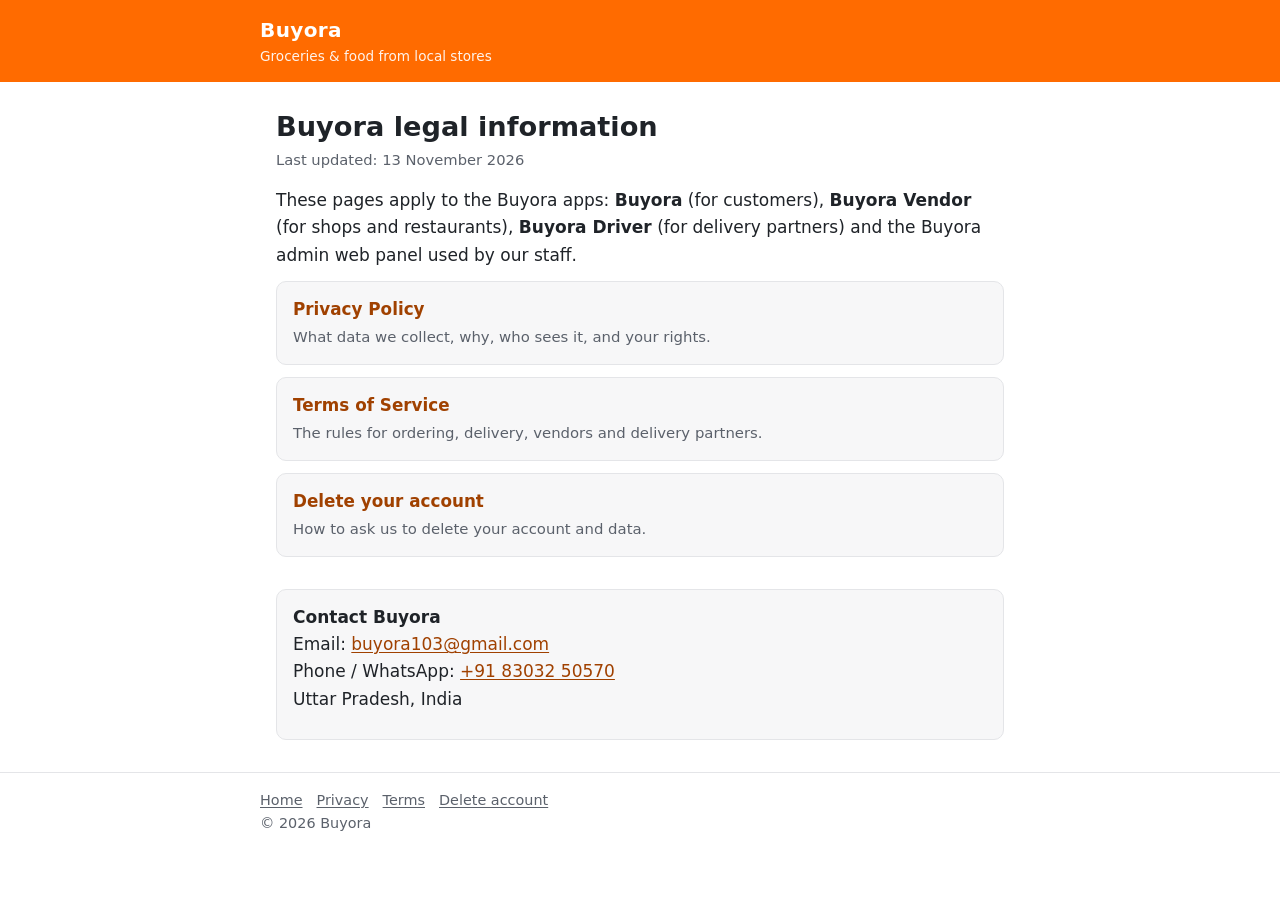
==== public/index.html @ 3f4af8c8 "Buyora legal pages: privacy, terms, account deletion Co-Authored-By: Claude Opus 5.5 <noreply@anthro" ====
<!doctype html>
<html lang="en">
<head>
<meta charset="utf-8">
<meta name="viewport" content="width=device-width, initial-scale=1">
<title>Buyora Legal</title>
<meta name="description" content="Privacy Policy, Terms of Service and account deletion for the Buyora apps.">
<link rel="stylesheet" href="style.css">
</head>
<body>
<header class="site"><div class="inner"><a href="index.html">Buyora</a><span class="tag">Groceries &amp; food from local stores</span></div></header>
<main>
<h1>Buyora legal information</h1>
<p class="updated">Last updated: 13 November 2026</p>
<p>These pages apply to the Buyora apps: <strong>Buyora</strong> (for customers), <strong>Buyora Vendor</strong> (for shops and restaurants), <strong>Buyora Driver</strong> (for delivery partners) and the Buyora admin web panel used by our staff.</p>
<ul class="links">
  <li><a href="privacy.html"><strong>Privacy Policy</strong><span>What data we collect, why, who sees it, and your rights.</span></a></li>
  <li><a href="terms.html"><strong>Terms of Service</strong><span>The rules for ordering, delivery, vendors and delivery partners.</span></a></li>
  <li><a href="delete-account.html"><strong>Delete your account</strong><span>How to ask us to delete your account and data.</span></a></li>
</ul>
<div class="contact-note">
  <p><strong>Contact Buyora</strong><br>
  Email: <a href="mailto:buyora103@gmail.com">buyora103@gmail.com</a><br>
  Phone / WhatsApp: <a href="tel:+918303250570">+91 83032 50570</a><br>
  Uttar Pradesh, India</p>
</div>
</main>
<footer class="site"><div class="inner"><nav><a href="index.html">Home</a><a href="privacy.html">Privacy</a><a href="terms.html">Terms</a><a href="delete-account.html">Delete account</a></nav><p>© 2026 Buyora</p></div></footer>
</body>
</html>
---- public/style.css ----
:root {
  --brand: #a04100;
  --brand-bright: #ff6b00;
  --brand-soft: #fff1ea;
  --teal: #006b5f;
  --text: #1f2328;
  --muted: #5b616b;
  --bg: #ffffff;
  --surface: #f7f7f8;
  --line: #e4e5e8;
  --link: #a04100;
}

@media (prefers-color-scheme: dark) {
  :root {
    --brand: #ffb693;
    --brand-bright: #ff6b00;
    --brand-soft: #2a1a12;
    --teal: #70d8c8;
    --text: #e8e9eb;
    --muted: #a9adb4;
    --bg: #121316;
    --surface: #1b1d21;
    --line: #2c2f35;
    --link: #ffb693;
  }
}

* { box-sizing: border-box; }

html { -webkit-text-size-adjust: 100%; }

body {
  margin: 0;
  background: var(--bg);
  color: var(--text);
  font-family: system-ui, -apple-system, "Segoe UI", Roboto, "Noto Sans", sans-serif;
  font-size: 17px;
  line-height: 1.6;
}

header.site {
  background: var(--brand-bright);
  color: #fff;
  padding: 14px 16px;
}

header.site .inner, main, footer.site .inner {
  max-width: 760px;
  margin: 0 auto;
}

header.site a {
  color: #fff;
  text-decoration: none;
  font-weight: 800;
  font-size: 1.25rem;
  letter-spacing: 0.02em;
}

header.site .tag {
  display: block;
  font-size: 0.85rem;
  opacity: 0.92;
}

main { padding: 8px 16px 32px; }

h1 {
  font-size: 1.7rem;
  line-height: 1.25;
  margin: 20px 0 4px;
}

h2 {
  font-size: 1.2rem;
  margin: 32px 0 8px;
  padding-top: 8px;
  border-top: 1px solid var(--line);
  color: var(--brand);
}

h3 { font-size: 1.02rem; margin: 20px 0 6px; }

p, ul, ol { margin: 0 0 12px; }

ul, ol { padding-left: 22px; }

li { margin-bottom: 6px; }

a { color: var(--link); text-underline-offset: 2px; }

.updated { color: var(--muted); font-size: 0.92rem; margin-bottom: 16px; }

.summary {
  background: var(--brand-soft);
  border-left: 4px solid var(--brand-bright);
  border-radius: 8px;
  padding: 12px 14px;
  margin: 16px 0;
}

.summary p:last-child, .summary ul:last-child { margin-bottom: 0; }

.card {
  background: var(--surface);
  border: 1px solid var(--line);
  border-radius: 10px;
  padding: 14px 16px;
  margin: 12px 0;
}

.links { list-style: none; padding: 0; }

.links li { margin: 0 0 12px; }

.links a {
  display: block;
  background: var(--surface);
  border: 1px solid var(--line);
  border-radius: 10px;
  padding: 14px 16px;
  text-decoration: none;
  color: var(--text);
}

.links a strong { color: var(--brand); display: block; font-size: 1.05rem; }

.links a span { color: var(--muted); font-size: 0.93rem; }

table { width: 100%; border-collapse: collapse; font-size: 0.95rem; margin: 8px 0 16px; }

th, td { text-align: left; vertical-align: top; padding: 8px 6px; border-bottom: 1px solid var(--line); }

th { color: var(--muted); font-weight: 600; }

.table-wrap { overflow-x: auto; }

.contact-note {
  margin-top: 32px;
  padding: 14px 16px;
  border-radius: 10px;
  background: var(--surface);
  border: 1px solid var(--line);
}

footer.site {
  border-top: 1px solid var(--line);
  color: var(--muted);
  font-size: 0.9rem;
  padding: 16px;
}

footer.site a { color: var(--muted); }

footer.site nav a { margin-right: 14px; display: inline-block; }
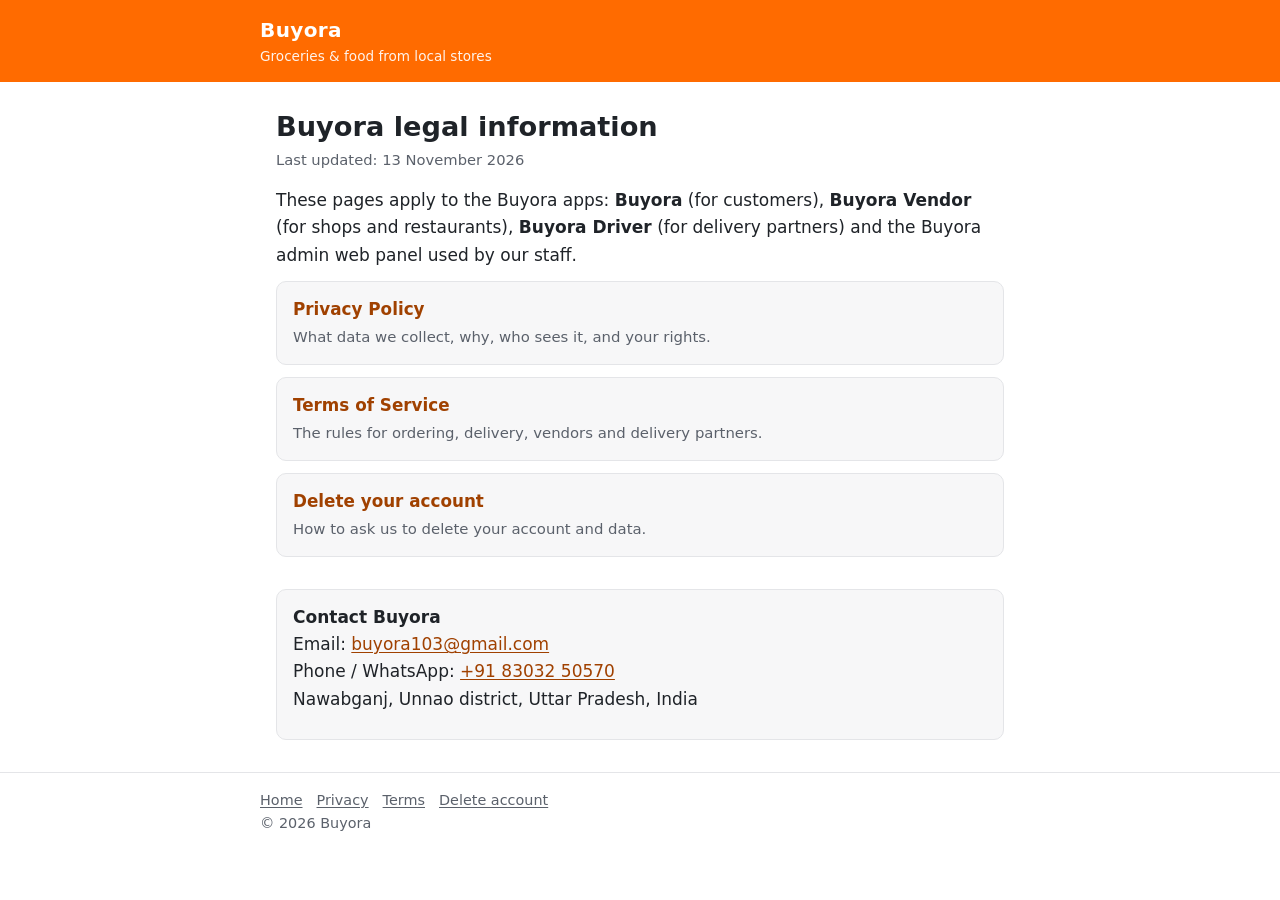
==== commit 40e14a89: "Legal: Nawabganj, Unnao address; Unnao courts; name Grievance Officer Co-Authored-By: Claude Opus 5." ====
--- a/public/index.html
+++ b/public/index.html
@@ -22,7 +22,7 @@
   <p><strong>Contact Buyora</strong><br>
   Email: <a href="mailto:buyora103@gmail.com">buyora103@gmail.com</a><br>
   Phone / WhatsApp: <a href="tel:+918303250570">+91 83032 50570</a><br>
-  Uttar Pradesh, India</p>
+  Nawabganj, Unnao district, Uttar Pradesh, India</p>
 </div>
 </main>
 <footer class="site"><div class="inner"><nav><a href="index.html">Home</a><a href="privacy.html">Privacy</a><a href="terms.html">Terms</a><a href="delete-account.html">Delete account</a></nav><p>© 2026 Buyora</p></div></footer>
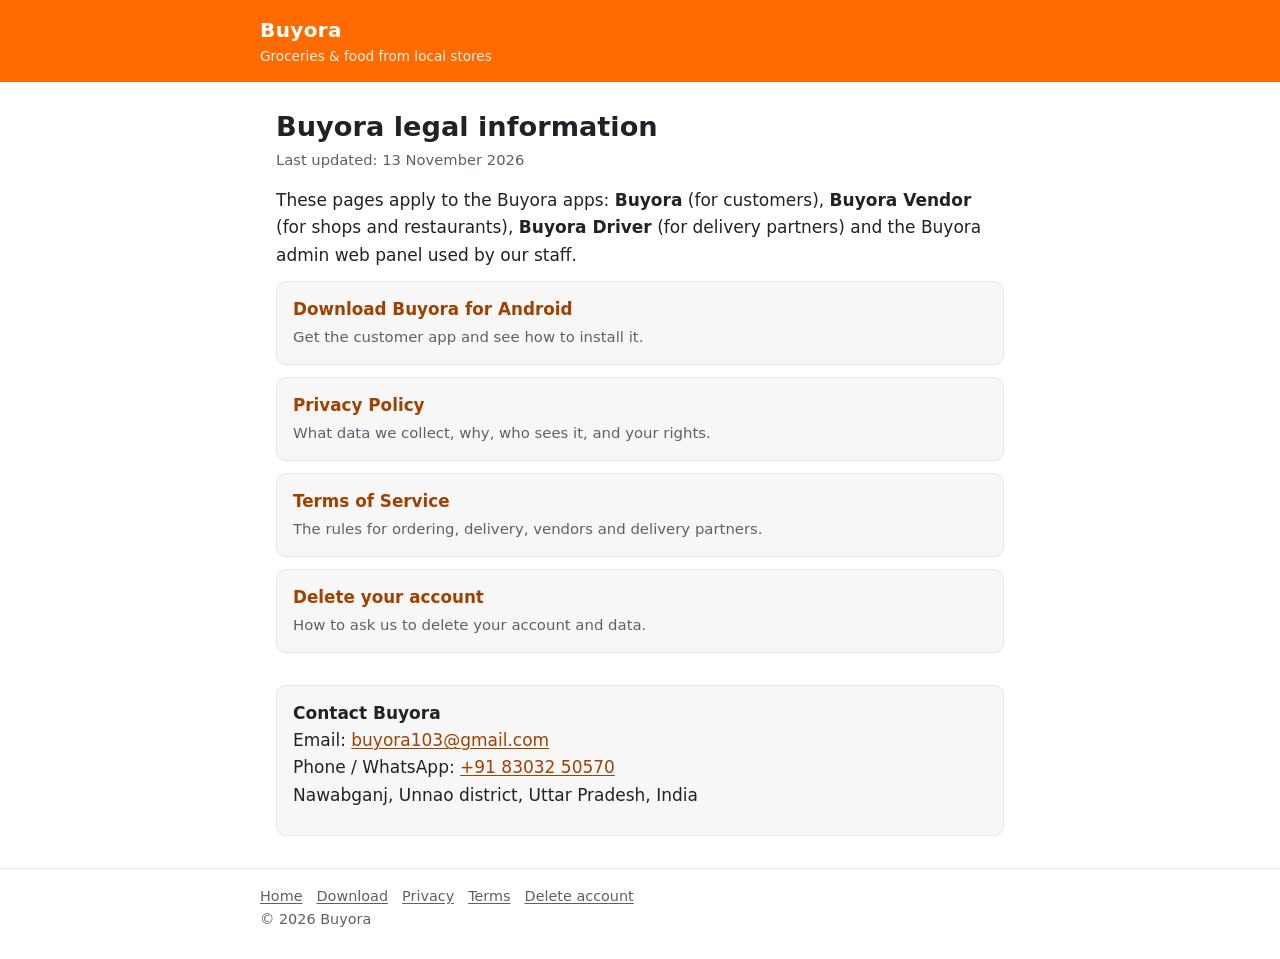
==== commit ceed616a: "Add Android download page download.html with APK button (latest release), 4-step install guide, What" ====
--- a/public/index.html
+++ b/public/index.html
@@ -14,6 +14,7 @@
 <p class="updated">Last updated: 13 November 2026</p>
 <p>These pages apply to the Buyora apps: <strong>Buyora</strong> (for customers), <strong>Buyora Vendor</strong> (for shops and restaurants), <strong>Buyora Driver</strong> (for delivery partners) and the Buyora admin web panel used by our staff.</p>
 <ul class="links">
+  <li><a href="download.html"><strong>Download Buyora for Android</strong><span>Get the customer app and see how to install it.</span></a></li>
   <li><a href="privacy.html"><strong>Privacy Policy</strong><span>What data we collect, why, who sees it, and your rights.</span></a></li>
   <li><a href="terms.html"><strong>Terms of Service</strong><span>The rules for ordering, delivery, vendors and delivery partners.</span></a></li>
   <li><a href="delete-account.html"><strong>Delete your account</strong><span>How to ask us to delete your account and data.</span></a></li>
@@ -25,6 +26,6 @@
   Nawabganj, Unnao district, Uttar Pradesh, India</p>
 </div>
 </main>
-<footer class="site"><div class="inner"><nav><a href="index.html">Home</a><a href="privacy.html">Privacy</a><a href="terms.html">Terms</a><a href="delete-account.html">Delete account</a></nav><p>© 2026 Buyora</p></div></footer>
+<footer class="site"><div class="inner"><nav><a href="index.html">Home</a><a href="download.html">Download</a><a href="privacy.html">Privacy</a><a href="terms.html">Terms</a><a href="delete-account.html">Delete account</a></nav><p>© 2026 Buyora</p></div></footer>
 </body>
 </html>
--- a/public/style.css
+++ b/public/style.css
@@ -154,3 +154,43 @@
 footer.site a { color: var(--muted); }
 
 footer.site nav a { margin-right: 14px; display: inline-block; }
+
+/* Download page */
+.download .hero { text-align: center; padding: 28px 0 8px; }
+.download .logo { width: 240px; max-width: 70%; height: auto; display: block; margin: 0 auto 14px; }
+.download .lead { font-size: 1.08rem; color: var(--text); max-width: 30em; margin: 0 auto 22px; }
+.btn-download {
+  display: flex; align-items: center; justify-content: center; gap: 10px;
+  width: 100%; max-width: 420px; margin: 0 auto;
+  min-height: 60px; padding: 14px 20px;
+  background: var(--brand-bright); color: #fff;
+  font-size: 1.15rem; font-weight: 800; text-decoration: none;
+  border-radius: 14px; box-shadow: 0 4px 14px rgba(255, 107, 0, 0.35);
+}
+.btn-download:hover, .btn-download:focus-visible { background: #e65f00; }
+.btn-download:focus-visible { outline: 3px solid var(--text); outline-offset: 3px; }
+.btn-download svg { flex: none; }
+.download .version { color: var(--muted); font-size: 0.92rem; margin-top: 10px; }
+.steps { list-style: none; padding: 0; counter-reset: step; }
+.steps li {
+  counter-increment: step;
+  display: flex; gap: 14px; align-items: flex-start;
+  background: var(--surface); border: 1px solid var(--line); border-radius: 12px;
+  padding: 14px 16px; margin: 0 0 12px;
+}
+.step-icon {
+  flex: none; position: relative; width: 44px; height: 44px; border-radius: 50%;
+  background: var(--brand-soft); color: var(--brand-bright);
+  display: flex; align-items: center; justify-content: center;
+}
+.step-icon svg { width: 24px; height: 24px; }
+.step-icon::after {
+  content: counter(step); position: absolute; top: -4px; right: -4px;
+  width: 20px; height: 20px; border-radius: 50%;
+  background: var(--brand-bright); color: #fff;
+  font-size: 0.75rem; font-weight: 800; line-height: 20px; text-align: center;
+}
+.steps strong { display: block; font-size: 1.05rem; }
+.steps div span { color: var(--muted); font-size: 0.95rem; }
+.download .help { margin-top: 20px; }
+.legal-links { color: var(--muted); font-size: 0.92rem; margin-top: 20px; }
